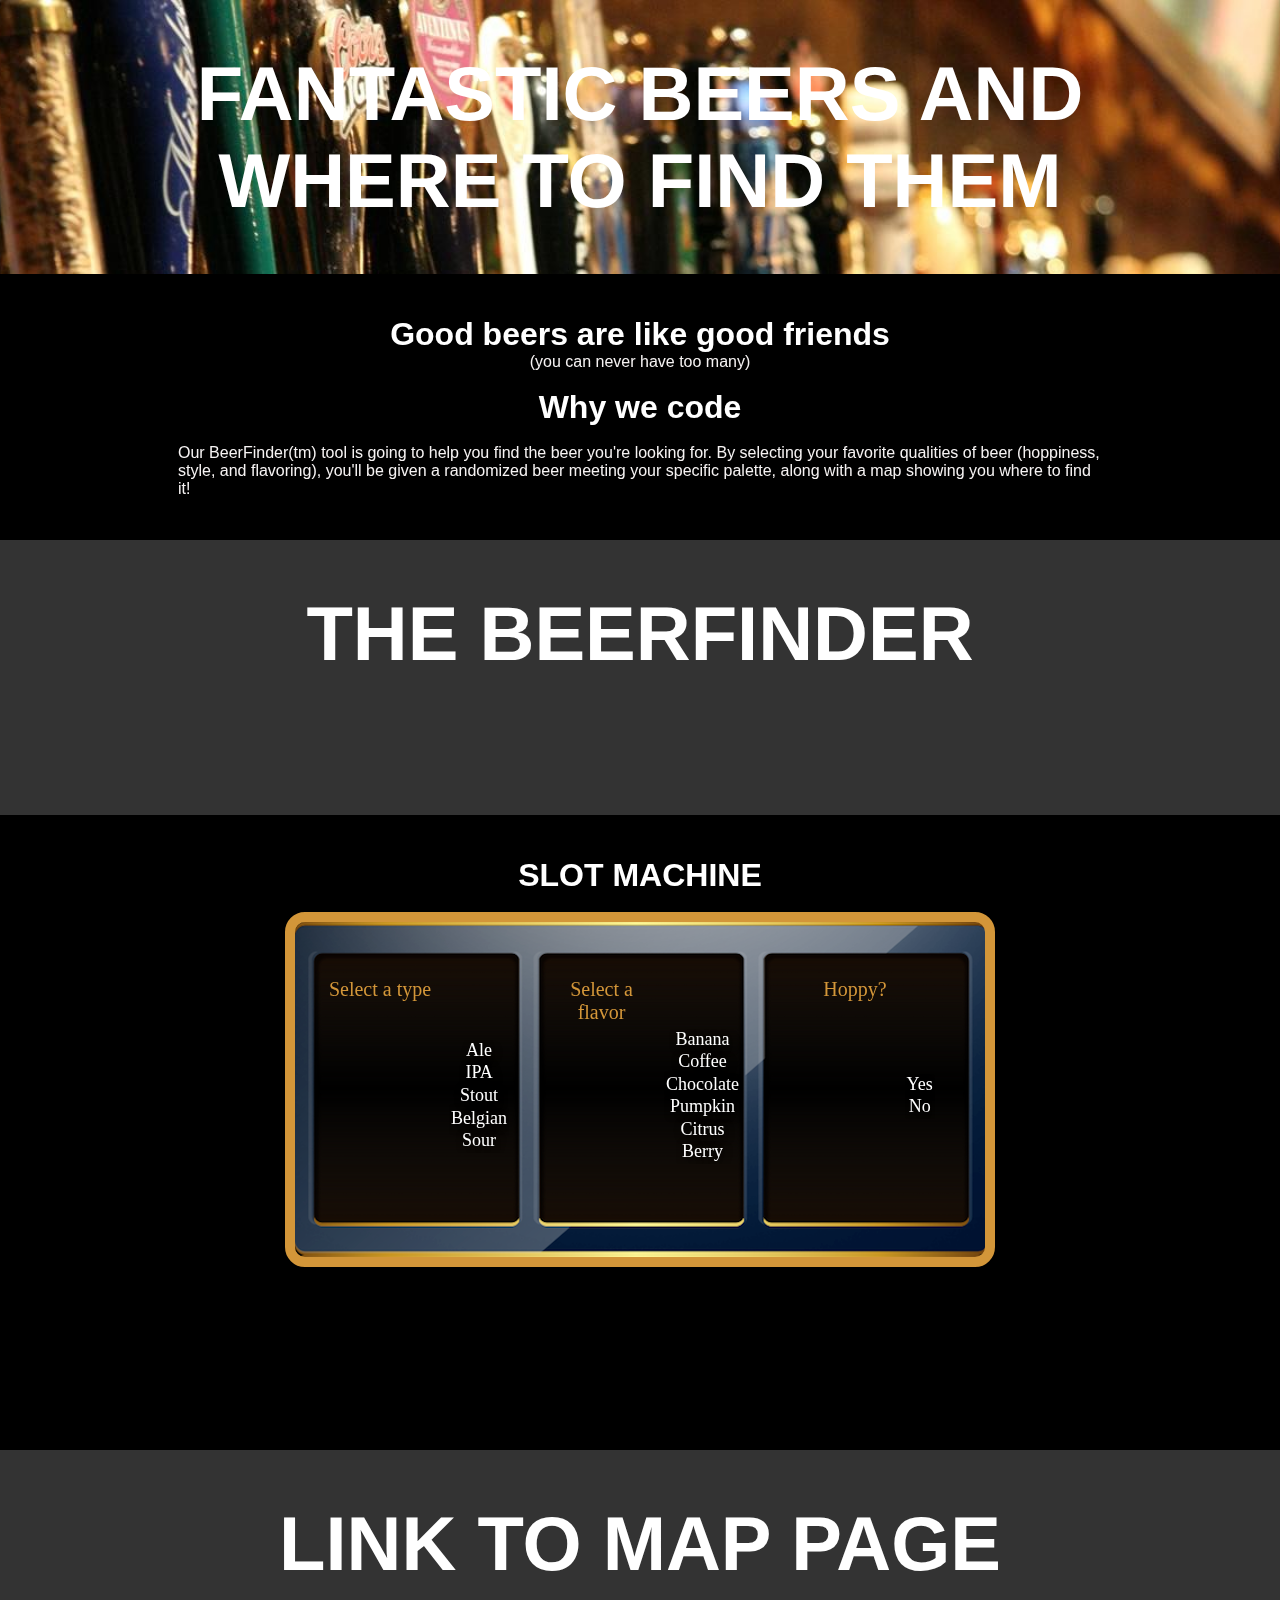
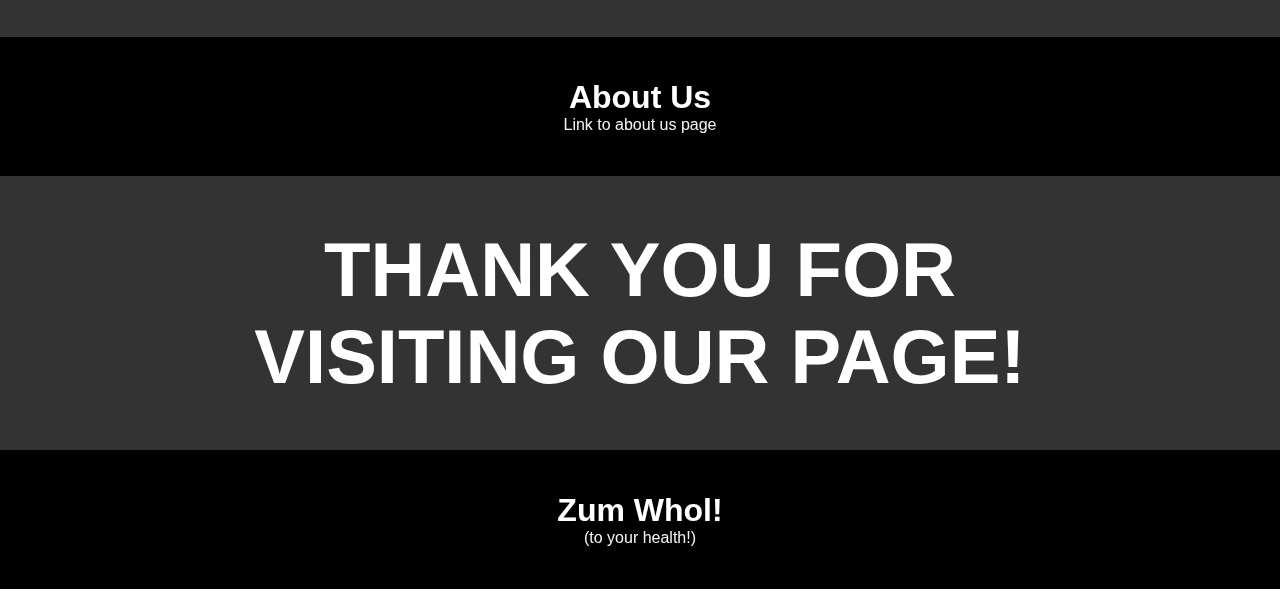
==== index.html @ 8850d7d5 "timeout and play again button" ====
<!DOCTYPE html>
<html>
<head>
  <title>Fantastic Beers and Where to Find Them</title>
  <link href="html/style.css" rel="stylesheet" type='text/css'>
  <link rel="stylesheet" type="text/css" href="html/cssparallax.css">
</head>
<body>
  <div class="main">
    <div class="wrapper">
      <div class="ccparallaxeff">
        <!-- PARALLAX CONTAINERS -->
        <!-- CONTAINER ONE -->
        <div class="parallaxOne">
          <div class="container">
            <h1>Fantastic Beers and Where to Find Them</h1>
          </div>
        </div>
        <div class="plax content">
          <div class="container">
            <div class="headlines">
              <h2>Good beers are like good friends</h2>
              <p>(you can never have too many)</p>\
              <br>
            </div>
            <div class="contentarea">
              <h2>Why we code</h2>
              <p>Our BeerFinder(tm) tool is going to help you find the beer you're looking for. By selecting your favorite qualities of beer (hoppiness, style, and flavoring), you'll be given a randomized beer meeting your specific palette, along with a map showing you where to find it!</p>
            </div>
          </div>
        </div>
        <!-- END CONTAINER ONE -->
        <!-- PLACEHOLDER VIDEO -->
        <div class="fbwft-parallaxvideo">
          <video autoplay muted loop>
            <source src="https://player.vimeo.com/external/158148793.hd.mp4?s=8e8741dbee251d5c35a759718d4b0976fbf38b6f&profile_id=119&oauth2_token_id=57447761">
              <source src="https://player.vimeo.com/external/158148793.hd.mp4?s=8e8741dbee251d5c35a759718d4b0976fbf38b6f&profile_id=119&oauth2_token_id=57447761">
              </video>
              <h1>The BeerFinder</h1>
            </div>
            <!-- END PLACEHOLDER VIDEO -->
            <!-- CONTAINER TWO -->
            <div class="plax content">
              <div class="container">
                <div class="contentarea">
                  <h2>SLOT MACHINE</h2>
                  <br>
                  <section class="slot_machine">
                    <fieldset id="slot1">
                      <p id="p_type" class="category_header">Select a type</p>
                      <form id="type">

                        <br>
                        <select name="type" size="5">
                          <option value="ale">Ale</option>
                          <option value="ipa">IPA</option>
                          <option value="stout">Stout</option>
                          <option value="belgian">Belgian</option>
                          <option value="sour">Sour</option>
                        </select>
                      </form>
                    </fieldset>
                    <fieldset id="slot2">
                      <p id="p_flavor" class="category_header">Select a flavor</p>
                      <form id="flavor">

                        <br>
                        <select name="flavor" size="6">
                          <option value="banana">Banana</option>
                          <option value="coffee">Coffee</option>
                          <option value="chocolate">Chocolate</option>
                          <option value="pumpkin">Pumpkin</option>
                          <option value="citrus">Citrus</option>
                          <option value="berry">Berry</option>
                        </select>
                      </form>
                    </fieldset>
                    <fieldset id="slot3">
                      <p id="p_hoppy" class="category_header">Hoppy?</p>
                      <form id="hoppy">

                        <br>
                        <select name="hoppy" size="2">
                          <option value="yes">Yes</option>
                          <option value="no">No</option>
                        </select>

                      </form>
                    </fieldset>
                  </section>
                  <fieldset class="submit_button">
                    <form id='button_holder'>
                      <input type="submit" value="" id="beer_button">
                    </form>
                  </fieldset>

                  <div>
                    <img src="" id="result">
                  </div>

                </div>
              </div>
            </div>

            <!-- END CONTAINER TWO -->
            <!-- CONTAINER THREE -->
            <div class="parallaxTwo">
              <div class="container">
                <h1>LINK TO MAP PAGE</h1>
              </div>
            </div>
            <div class="plax content">
              <div class="container">
                <div class="headlines">
                  <h2>About Us</h2>
                  <p>Link to about us page</p>
                </div>
              </div>
            </div>
            <!-- END CONTAINER THREE -->
            <!-- CONTAINER FOUR -->
            <div class="parallaxThree">
              <div class="container">
                <h1>Thank you for visiting our page!</h1>
              </div>
            </div>
            <div class="plax content">
              <div class="container">
                <div class="headlines">
                  <h2>Zum Whol!</h2>
                  <p>(to your health!)</p>
                </div>
              </div>
            </div>
          </div>
          <!-- END OF CONTAINER FOUR -->
          <!-- END OF PARALLAX VIEW -->
        </div>
      </div>
    </div>
  </div>

  <script type="text/javascript" src="http://code.jquery.com/jquery-latest.min.js"></script>
  <script type="text/javascript" charset="utf-8"></script>
  <script type="text/javascript" src="app.js"></script>
  <script src="jquery.glow.js" type="text/javascript"></script>

</body>
<!--Added plugin to make final image result 'glow': https://github.com/MisterDr/JQuery-Glow, jquery.glow.js -->
</html>
---- html/style.css ----
h1 {
  font-family: 'Suez One', serif;
  font-color: #AA6C39;
}

#video-background {
  position: fixed;
  right: 0;
  bottom: 0;
  min-width: 100%;
  min-height: 100%;
  width: auto;
  height: auto;
  z-index: -100;
}

body {
  margin: 0;
  padding: 0;
  background: #333;
  background-attachment: fixed;
  background-size: cover;
}


.slot_machine {
  display: flex;
  justify-content: center;
  width: 690px;
  height: 335px;
  background-image: url("../assets/slot-machine.png");
  margin: 0 auto;
  border: #D39639 solid 10px;
  border-radius: 20px;

}

form {
  display: flex;
  justify-content: center;
  flex-direction: column;
}

select {
  background-color: inherit;
  border: none;
  color: white;
  text-shadow: 2px 2px 8px black;
  font-family: fantasy;
  font-size: 18px;
}

option {
  text-align: center;
}

li {
  display: flex;
  justify-content: space-around;
   /*text-align: center;*/
}

.submit_button {
  margin: 0 auto;
  width: 20%;
  padding-top: .7em;
}

.slot {
  display: flex;
  justify-content: center;
  list-style: none;
  flex-direction: column;
}

.slot3 {
  display: flex;
  justify-content: center;
  list-style: none;
  flex-direction: column;
  margin-right: 1em;
}

.slot_title {
  color: black;
  font-size: 40;
  font-weight: bolder;
  font-family: fantasy;
  padding: 1em 1em 1em 0;
}

.slot_styling {
  color: black;
  font-size: 40;
  font-weight: bold;
  font-family: fantasy;
  padding: 1em 1em 5% 0;
}

.img_slot_styling {
  padding: 1em 1em 1em 0;
  display: flex;
  justify-content: center;
}

.placeholder_styling {
  /*padding: 1em 1em 1em 0;*/
  display: flex;
  justify-content: center;
}

.results_styling {
  /*padding: 1em 1em 1em 0;*/
  display: flex;
  justify-content: center;
  padding-bottom: 7em;
  padding-right: .5em;

}


/*Beer button:*/
/*input {
  display: flex;
  justify-content: center;
  width: 100px;
  height: 100px;
  border: none;
  margin-top: .2em;
  margin-left: 3.3em;
}*/

fieldset {
  width: 100%;
  display: flex;
  justify-content: center;
  border: none;

}

#slot1 p {
  color: #D39639;
  text-align: center;
  font-family: fantasy;
  font-size: 20px;
  padding-top: 2.5em;
}

#slot2 p {
  color: #D39639;
  text-align: center;
  font-family: fantasy;
  font-size: 20px;
  padding-top: 2.5em;
}

#slot3 p {
  color: #D39639;
  text-align: center;
  font-family: fantasy;
  font-size: 20px;
  padding-top: 2.5em;
}

#button_holder {
  display: flex;
  justify-content: center;
}

#beer_button {
  background: url("../assets/button.png") no-repeat;
  text-decoration: none;
  display: flex;
  justify-content: center;
  width: 106px;
  height: 99px;
  border: none;
  margin-top: .2em;
  margin-left: 3.3em;
}

#playAgain_button {
  background: url("../assets/gold_button.png") no-repeat;
  text-decoration: none;
  border: none;
  width: 120px;
  height: 112px;
}

#beer_button:focus{
  outline: none;

}

#beer_button:active{
  width: 200px;
}
/*
#p_type {
  text-align: center;
  padding-left: .5em;
}*/

/* Animation css*/

.swing {
  opacity: 0;
  transform: rotateY(-90deg);
  transition: all 1.5s cubic-bezier(.36,-0.64,.34,1.76);
}

.show {
  opacity: 1;
  transform: rotateY(-180deg);
  transition: all 1.5s cubic-bezier(.36,-0.64,.34,1.76);
}

.show_result {
  opacity: 1;
  transform: rotateY(360deg);
  transition: all 1.5s cubic-bezier(.36,-0.64,.34,1.76);
}

.blink {
  font-size: 22px;
  padding-top: 0px;
  /*-webkit-animation:colorchange 20s infinite
  alternate;*/
  animation: blinker 1s linear infinite;
}

@keyframes blinker {
  50% { opacity: 0; }
}

/*Changing color of result name:*/

/*@-webkit-keyframes colorchange {
  0% {

    color: blue;
  }

  10% {

    color: #8e44ad;
  }

  20% {

    color: #1abc9c;
  }

  30% {

    color: #d35400;
  }

  40% {

    color: blue;
  }

  50% {

    color: #34495e;
  }

  60% {

    color: blue;
  }

  70% {

    color: #2980b9;
  }
  80% {

    color: #f1c40f;
  }

  90% {

    color: #2980b9;
  }

  100% {

    color: pink;
  }
}*/
---- html/cssparallax.css ----
.container {
  max-width: 960px;
  margin: 0 auto;
}

.parallaxOne {
  background-image: url("IndexImages/beertaps.jpg");
  background-attachment: fixed;
  background-position: 50% 50%;
  background-repeat: no-repeat;
  background-size: cover;
  padding-bottom: 50px;
  padding-top: 50px;
}

.parallaxTwo {
  background-image: url("IndexImages/beerflight.jpg");
  background-attachment: fixed;
  background-position: 50% 50%;
  background-repeat: no-repeat;
  background-size: cover;
  padding-bottom: 50px;
  padding-top: 50px;
}

.parallaxThree {
  background-image: url("IndexImages/beertanks.jpeg");
  background-attachment: fixed;
  background-position: 50% 50%;
  background-repeat: no-repeat;
  background-size: cover;
  padding-bottom: 50px;
  padding-top: 50px;
}

.plax:last-child {
  margin-bottom: 0;
}

.content {
  background: none repeat scroll 0 0 black;
  padding: 42px 0;
}

.fbwft-parallaxvideo {
  height: 175px;
  padding-bottom: 50px;
  padding-top: 50px;
}

.fbwft-parallaxvideo video{
  min-width: 100%;
  position: fixed;
  top:0;
  z-index: -100;
}

.fbwft-parallaxvideo h1 {
  color: #fff;
  font-size: 76px;
  font-weight: 700;
  text-align: center;
  text-transform: uppercase;
}

h2 {
  color: #fff;
  font-family: "PT Sans",sans-serif;
  font-size: 32px;
  margin: 0;
  text-align: center;
}

h1 {
  font-family: "PT Sans",sans-serif;
  font-weight: 700;
  font-size: 76px;
  text-align: center;
  text-transform: uppercase;
  color:#FFF;
  margin: 0;
}

p {
  font-family: "PT Sans",sans-serif;
  font-size: 16px;
  font-weight: 300;
  margin: 0;
  color:#f6f3f3;
  text-align: center;
}

.contentarea p {
  font-family: "PT Sans",sans-serif;
  font-size: 16px;
  font-weight: 300;
  margin: 0;
  color:#f6f3f3;
  text-align: left;
  padding-top: 18px;
  padding-left: 18px;
  padding-right: 18px;
}
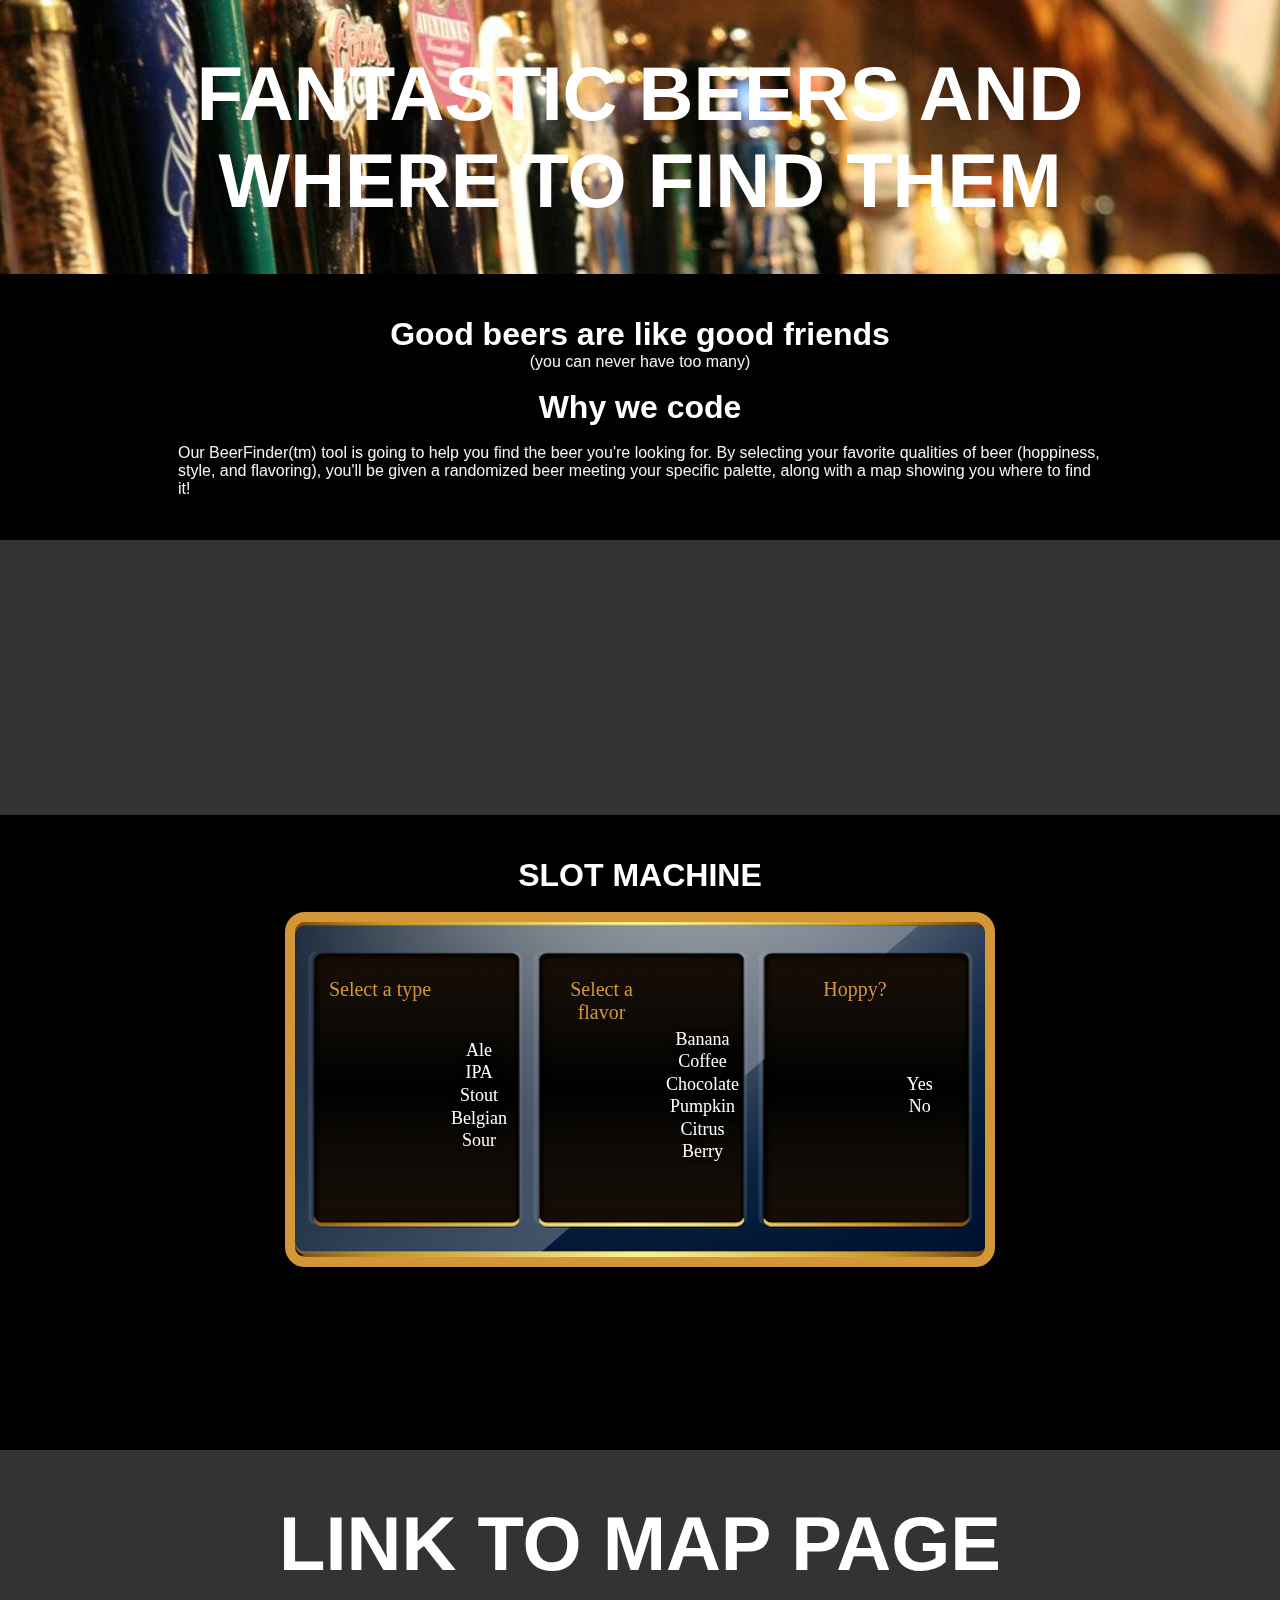
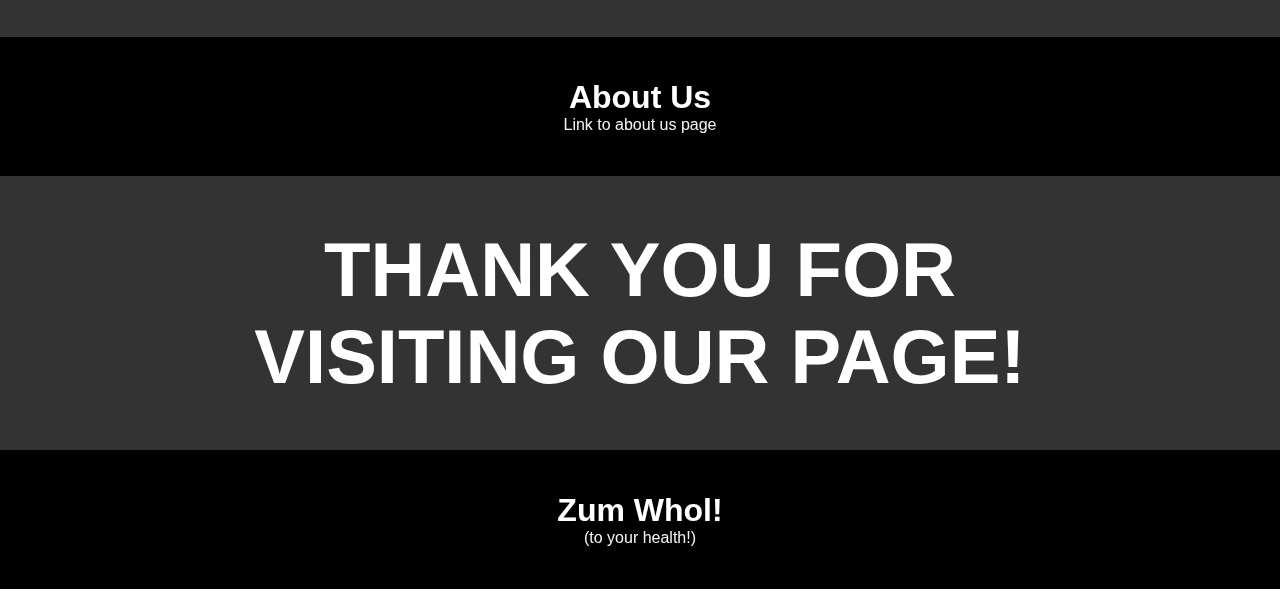
==== commit 66070e9d: "Merge branch 'slot_animation' of https://github.com/Pmookerjee/201_Final_Project into slot_animation" ====
--- a/index.html
+++ b/index.html
@@ -1,4 +1,4 @@
-<!DOCTYPE html>
+<!DOCTYPE HTML>
 <html>
 <head>
   <title>Fantastic Beers and Where to Find Them</title>
@@ -33,10 +33,10 @@
         <!-- PLACEHOLDER VIDEO -->
         <div class="fbwft-parallaxvideo">
           <video autoplay muted loop>
-            <source src="https://player.vimeo.com/external/158148793.hd.mp4?s=8e8741dbee251d5c35a759718d4b0976fbf38b6f&profile_id=119&oauth2_token_id=57447761">
-              <source src="https://player.vimeo.com/external/158148793.hd.mp4?s=8e8741dbee251d5c35a759718d4b0976fbf38b6f&profile_id=119&oauth2_token_id=57447761">
-              </video>
-              <h1>The BeerFinder</h1>
+            <source src="BREWERY1.mp4" type="video/webm">
+              <source src="BREWERY1.mp4" type="video/mp4">
+            <h1>The BeerFinder</h1>
+            </video>
             </div>
             <!-- END PLACEHOLDER VIDEO -->
             <!-- CONTAINER TWO -->
@@ -89,9 +89,10 @@
                     </fieldset>
                   </section>
                   <fieldset class="submit_button">
-                    <form id='button_holder'>
+                    <div id='button_holder'>
                       <input type="submit" value="" id="beer_button">
-                    </form>
+                      <input type="submit" value="Try Again?" id="playAgain_button">
+                    </div>
                   </fieldset>
 
                   <div>
@@ -137,10 +138,11 @@
           <!-- END OF PARALLAX VIEW -->
         </div>
       </div>
-    </div>
-  </div>
 
   <script type="text/javascript" src="http://code.jquery.com/jquery-latest.min.js"></script>
+  <script type="text/javascript" charset="utf-8">
+
+</script>
   <script type="text/javascript" charset="utf-8"></script>
   <script type="text/javascript" src="app.js"></script>
   <script src="jquery.glow.js" type="text/javascript"></script>
--- a/html/style.css
+++ b/html/style.css
@@ -41,7 +41,10 @@
   justify-content: center;
   flex-direction: column;
 }
-
+select:focus {
+  outline: 0;
+  outline-color: none;
+}
 select {
   background-color: inherit;
   border: none;
@@ -49,11 +52,25 @@
   text-shadow: 2px 2px 8px black;
   font-family: fantasy;
   font-size: 18px;
+  outline: 0;
+  overflow: hidden;
+}
+
+textarea {
+  outline: 0;
+  box-shadow: none;
 }
 
 option {
   text-align: center;
-}
+  border: none;
+  outline: 0;
+}
+
+option:focus {
+  outline: none;
+}
+
 
 li {
   display: flex;
@@ -114,22 +131,9 @@
   /*padding: 1em 1em 1em 0;*/
   display: flex;
   justify-content: center;
-  padding-bottom: 7em;
+  padding-bottom: 7.5em;
   padding-right: .5em;
-
-}
-
-
-/*Beer button:*/
-/*input {
-  display: flex;
-  justify-content: center;
-  width: 100px;
-  height: 100px;
-  border: none;
-  margin-top: .2em;
-  margin-left: 3.3em;
-}*/
+}
 
 fieldset {
   width: 100%;
@@ -181,11 +185,36 @@
 }
 
 #playAgain_button {
-  background: url("../assets/gold_button.png") no-repeat;
+  visibility: hidden;
+}
+
+.showPlayAgainButton {
+  /*background: url("../assets/gold_button.png") no-repeat;*/
   text-decoration: none;
   border: none;
-  width: 120px;
-  height: 112px;
+  /*width: 120px;
+  height: 112px;*/02173A
+  background: #db9937;
+  background-image: -webkit-linear-gradient(top, #db9937, #02173A);
+  background-image: -moz-linear-gradient(top, #db9937, #02173A);
+  background-image: -ms-linear-gradient(top, #db9937, #02173A);
+  background-image: -o-linear-gradient(top, #db9937, #02173A);
+  background-image: linear-gradient(to bottom, #db9937, #02173A);
+  -webkit-border-radius: 6;
+  -moz-border-radius: 6;
+  border-radius: 6px;
+  text-shadow: 1px 1px 3px #666666;
+  font-family: fantasy;
+  color: black;
+  font-size: 24px;
+  font-weight: bold;
+  padding: 15px 3px 15px 3px;
+}
+
+.showPlayAgainButton:hover {
+  background: #02173A;
+  text-decoration: none;
+  border: none;
 }
 
 #beer_button:focus{
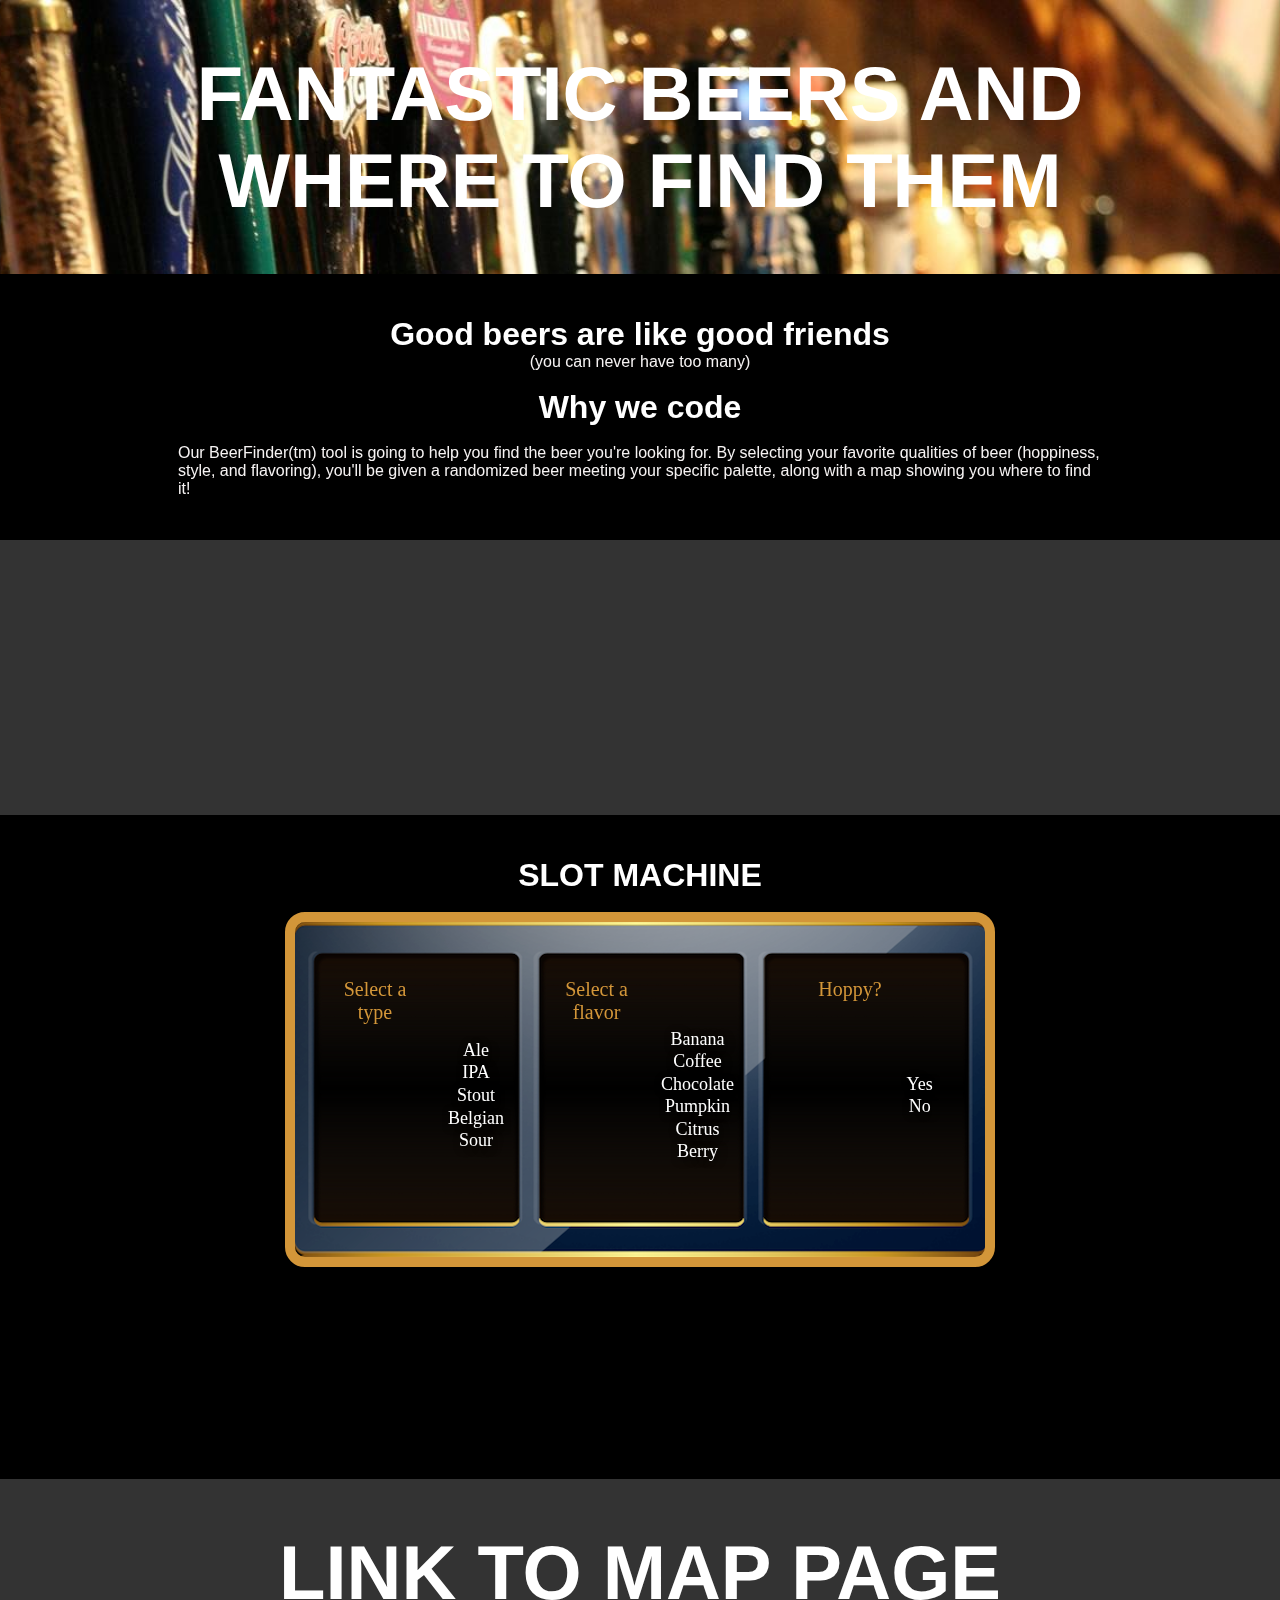
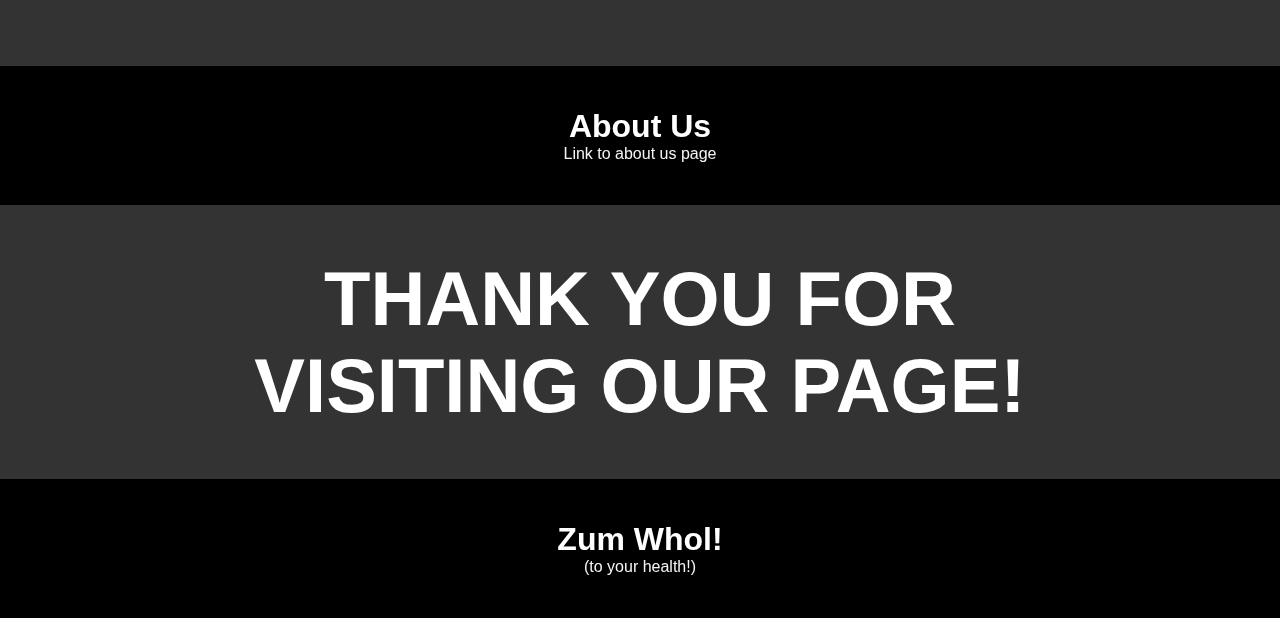
==== commit f3a7ac93: "Merge pull request #28 from Pmookerjee/final_stuff" ====
--- a/index.html
+++ b/index.html
@@ -149,4 +149,5 @@
 
 </body>
 <!--Added plugin to make final image result 'glow': https://github.com/MisterDr/JQuery-Glow, jquery.glow.js -->
+<!--Css animation style borrowed from https://cssanimation.rocks/list-items/-->
 </html>
--- a/html/style.css
+++ b/html/style.css
@@ -54,6 +54,7 @@
   font-size: 18px;
   outline: 0;
   overflow: hidden;
+  padding: 5px;
 }
 
 textarea {
@@ -172,20 +173,21 @@
   justify-content: center;
 }
 
-#beer_button {
-  background: url("../assets/button.png") no-repeat;
-  text-decoration: none;
-  display: flex;
-  justify-content: center;
-  width: 106px;
-  height: 99px;
+/*#beer_button {
+  background: url("../assets/BeerTap_Active_nbg.png") no-repeat;
+  text-decoration: none;
+  display: flex;
+  justify-content: center;
+  width: 225px;
+  height: 82px;
   border: none;
   margin-top: .2em;
   margin-left: 3.3em;
-}
+}*/
 
 #playAgain_button {
   visibility: hidden;
+  border: none;
 }
 
 .showPlayAgainButton {
@@ -195,6 +197,7 @@
   /*width: 120px;
   height: 112px;*/02173A
   background: #db9937;
+  z-index: 10000000;
   background-image: -webkit-linear-gradient(top, #db9937, #02173A);
   background-image: -moz-linear-gradient(top, #db9937, #02173A);
   background-image: -ms-linear-gradient(top, #db9937, #02173A);
@@ -205,25 +208,59 @@
   border-radius: 6px;
   text-shadow: 1px 1px 3px #666666;
   font-family: fantasy;
-  color: black;
+  color: white;
   font-size: 24px;
   font-weight: bold;
   padding: 15px 3px 15px 3px;
 }
 
+.showPlayAgainButton:active {
+  border: none;
+  background: #02173A;
+  text-decoration: none;
+  font-weight: bold;
+}
+
 .showPlayAgainButton:hover {
   background: #02173A;
   text-decoration: none;
   border: none;
 }
 
+#beer_button {
+  visibility: hidden;
+  /*background: url("../assets/BeerTap_Active_nbg.png");
+  width: 225px;
+  height: 82px;*/
+  background: url("../assets/button2.png");
+  width: 137px;
+  height: 128px;
+  overflow: hidden;
+  display: flex;
+  justify-content: center;
+  border: none;
+  margin-top: .2em;
+  margin-left: 5em;
+  text-decoration: none;
+  opacity: .7;
+}
+
+#beer_button:hover {
+  opacity: 1;
+  border: none;
+  outline: none;
+}
+
 #beer_button:focus{
   outline: none;
-
+  opacity: .7;
+  border: none;
 }
 
 #beer_button:active{
-  width: 200px;
+  opacity: .7;
+  outline: none;
+  border: none;
 }
 /*
 #p_type {
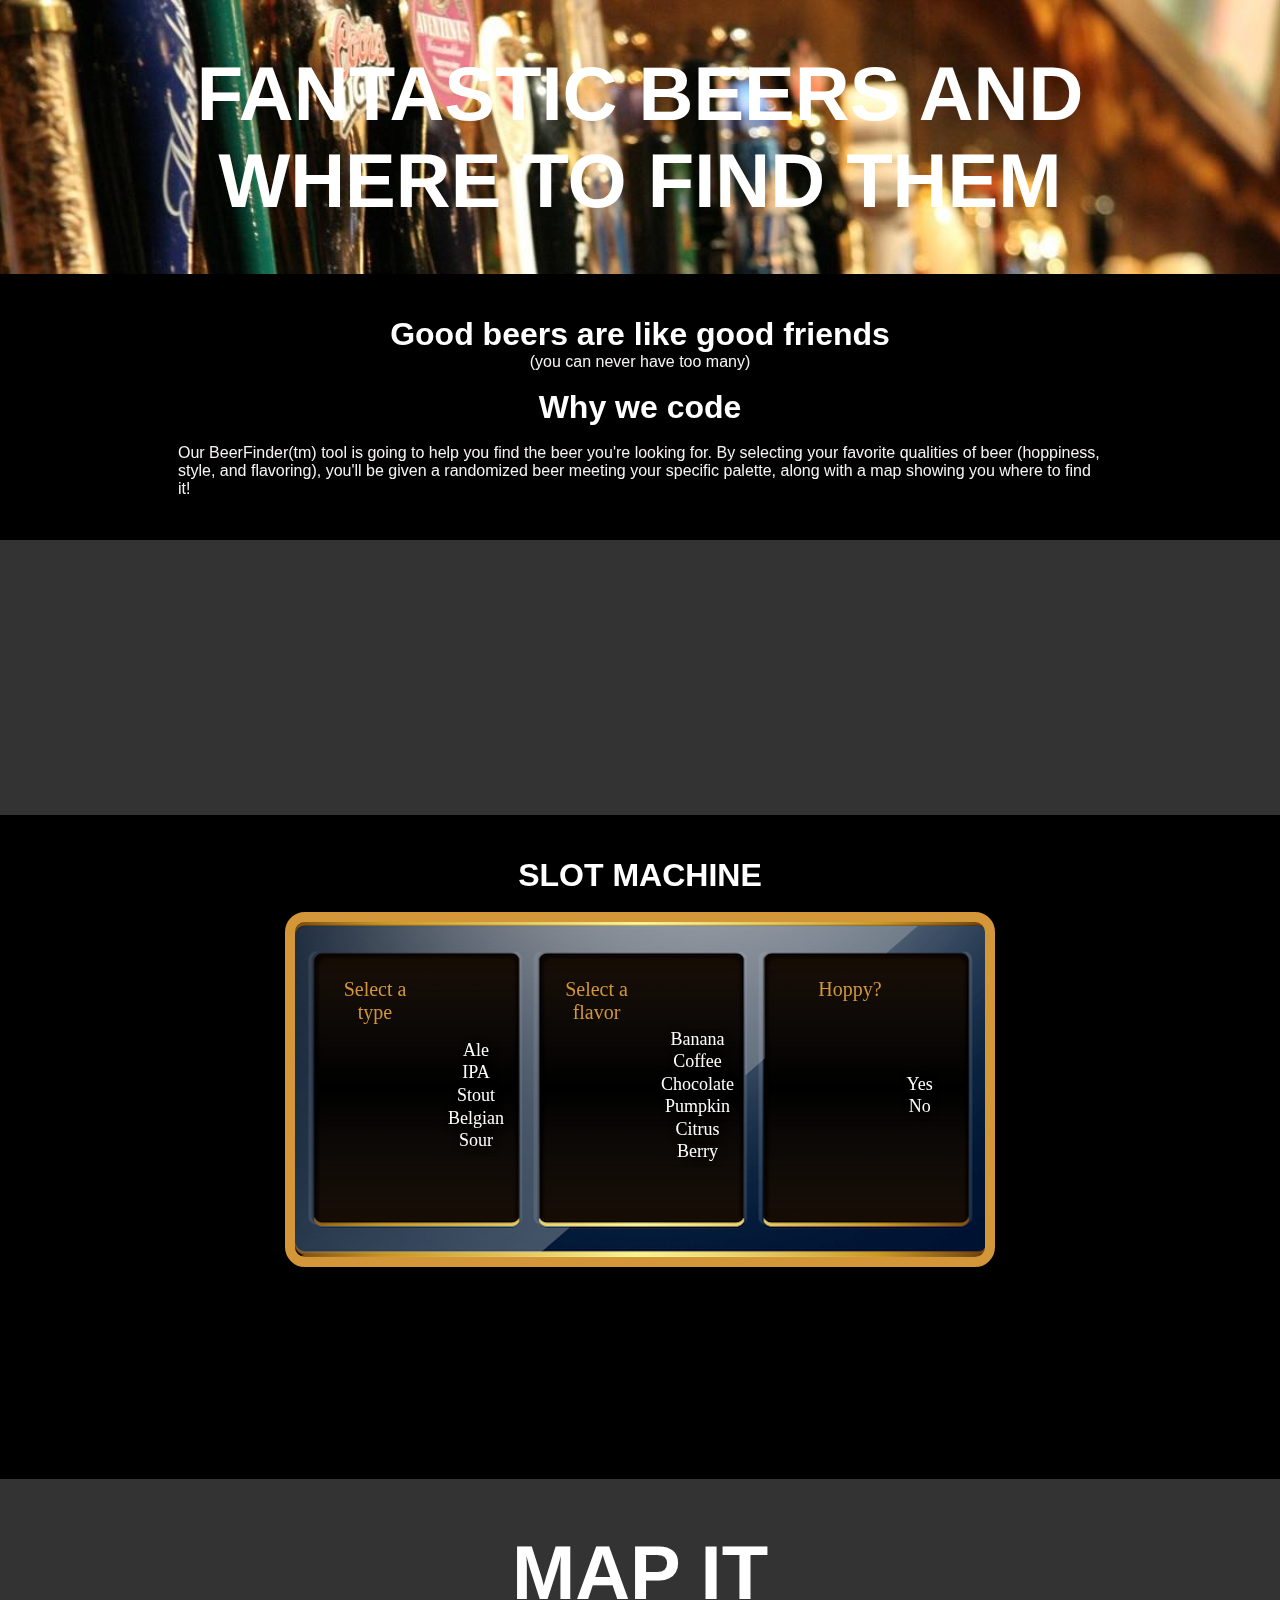
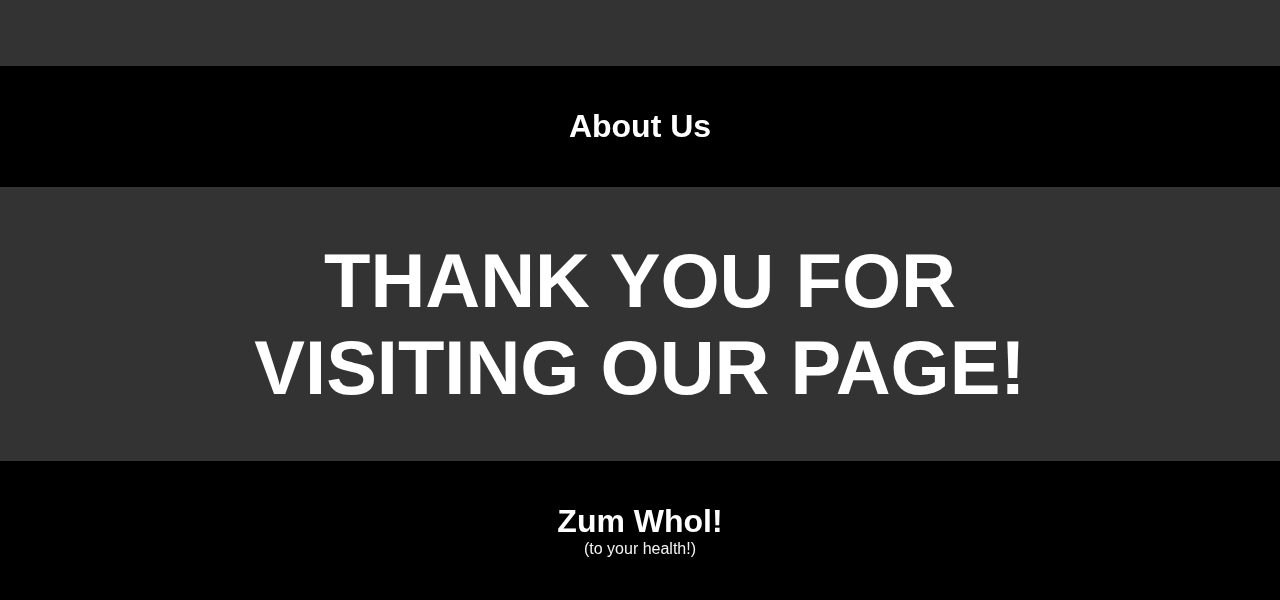
==== commit 8fbf7ee9: "Merge pull request #35 from Pmookerjee/json_population" ====
--- a/index.html
+++ b/index.html
@@ -107,14 +107,14 @@
             <!-- CONTAINER THREE -->
             <div class="parallaxTwo">
               <div class="container">
-                <h1>LINK TO MAP PAGE</h1>
+                <h1><a id="map_link" class="links" href="">Map It</a></h1>
               </div>
             </div>
             <div class="plax content">
               <div class="container">
                 <div class="headlines">
-                  <h2>About Us</h2>
-                  <p>Link to about us page</p>
+                  <h2><a class="links" href="html/about.html">About Us</a></h2>
+
                 </div>
               </div>
             </div>
--- a/html/style.css
+++ b/html/style.css
@@ -2,6 +2,11 @@
 h1 {
   font-family: 'Suez One', serif;
   font-color: #AA6C39;
+}
+
+.links {
+  text-decoration: none;
+  color: white;
 }
 
 #video-background {
@@ -117,7 +122,7 @@
 }
 
 .img_slot_styling {
-  padding: 1em 1em 1em 0;
+  padding-right: .5em;
   display: flex;
   justify-content: center;
 }
@@ -133,8 +138,13 @@
   display: flex;
   justify-content: center;
   padding-bottom: 7.5em;
-  padding-right: .5em;
-}
+  padding-right: 1em;
+}
+
+/*.category_header {
+  display: flex;
+  justify-content: center;
+}*/
 
 fieldset {
   width: 100%;
@@ -173,29 +183,14 @@
   justify-content: center;
 }
 
-/*#beer_button {
-  background: url("../assets/BeerTap_Active_nbg.png") no-repeat;
-  text-decoration: none;
-  display: flex;
-  justify-content: center;
-  width: 225px;
-  height: 82px;
-  border: none;
-  margin-top: .2em;
-  margin-left: 3.3em;
-}*/
-
 #playAgain_button {
   visibility: hidden;
   border: none;
 }
 
 .showPlayAgainButton {
-  /*background: url("../assets/gold_button.png") no-repeat;*/
-  text-decoration: none;
-  border: none;
-  /*width: 120px;
-  height: 112px;*/02173A
+  text-decoration: none;
+  border: none;
   background: #db9937;
   z-index: 10000000;
   background-image: -webkit-linear-gradient(top, #db9937, #02173A);
@@ -219,19 +214,18 @@
   background: #02173A;
   text-decoration: none;
   font-weight: bold;
+  outline: none;
 }
 
 .showPlayAgainButton:hover {
   background: #02173A;
   text-decoration: none;
   border: none;
+  outline: none;
 }
 
 #beer_button {
   visibility: hidden;
-  /*background: url("../assets/BeerTap_Active_nbg.png");
-  width: 225px;
-  height: 82px;*/
   background: url("../assets/button2.png");
   width: 137px;
   height: 128px;
@@ -262,11 +256,6 @@
   outline: none;
   border: none;
 }
-/*
-#p_type {
-  text-align: center;
-  padding-left: .5em;
-}*/
 
 /* Animation css*/
 
@@ -291,69 +280,9 @@
 .blink {
   font-size: 22px;
   padding-top: 0px;
-  /*-webkit-animation:colorchange 20s infinite
-  alternate;*/
   animation: blinker 1s linear infinite;
 }
 
 @keyframes blinker {
   50% { opacity: 0; }
 }
-
-/*Changing color of result name:*/
-
-/*@-webkit-keyframes colorchange {
-  0% {
-
-    color: blue;
-  }
-
-  10% {
-
-    color: #8e44ad;
-  }
-
-  20% {
-
-    color: #1abc9c;
-  }
-
-  30% {
-
-    color: #d35400;
-  }
-
-  40% {
-
-    color: blue;
-  }
-
-  50% {
-
-    color: #34495e;
-  }
-
-  60% {
-
-    color: blue;
-  }
-
-  70% {
-
-    color: #2980b9;
-  }
-  80% {
-
-    color: #f1c40f;
-  }
-
-  90% {
-
-    color: #2980b9;
-  }
-
-  100% {
-
-    color: pink;
-  }
-}*/
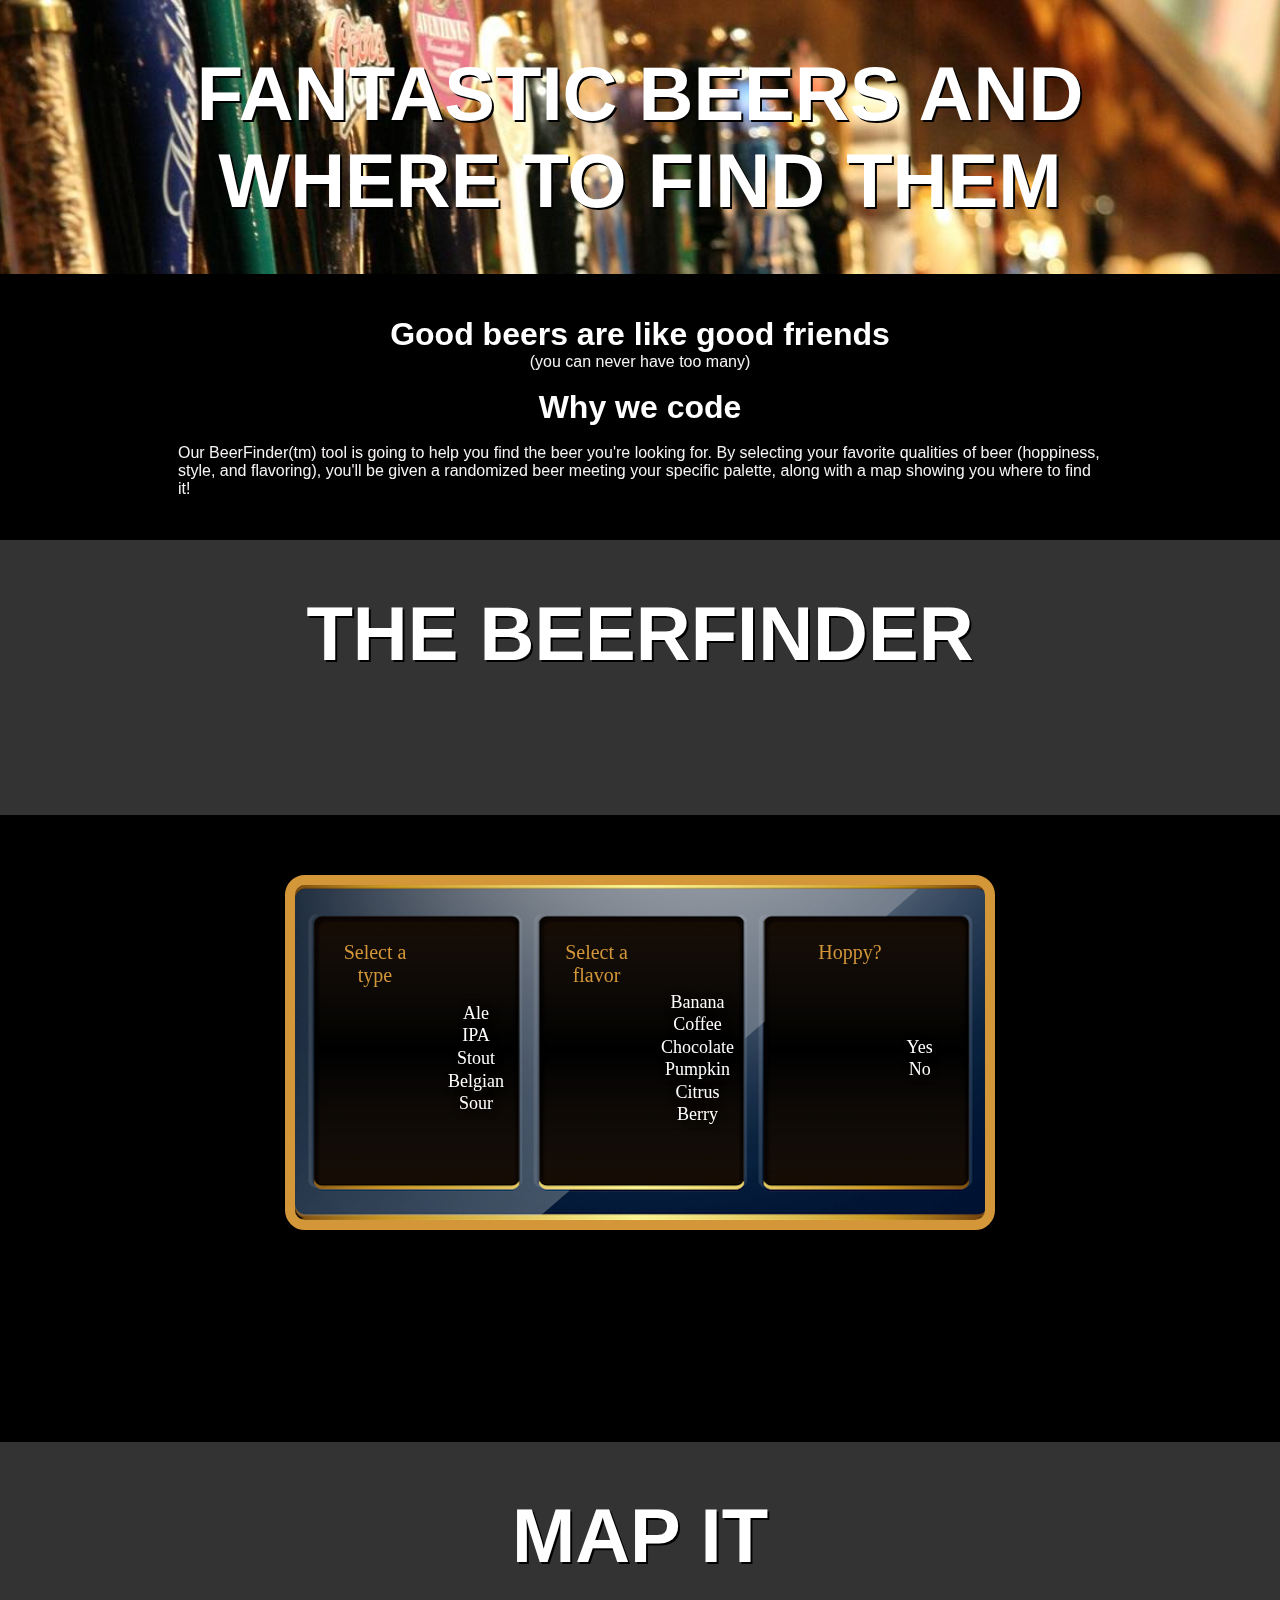
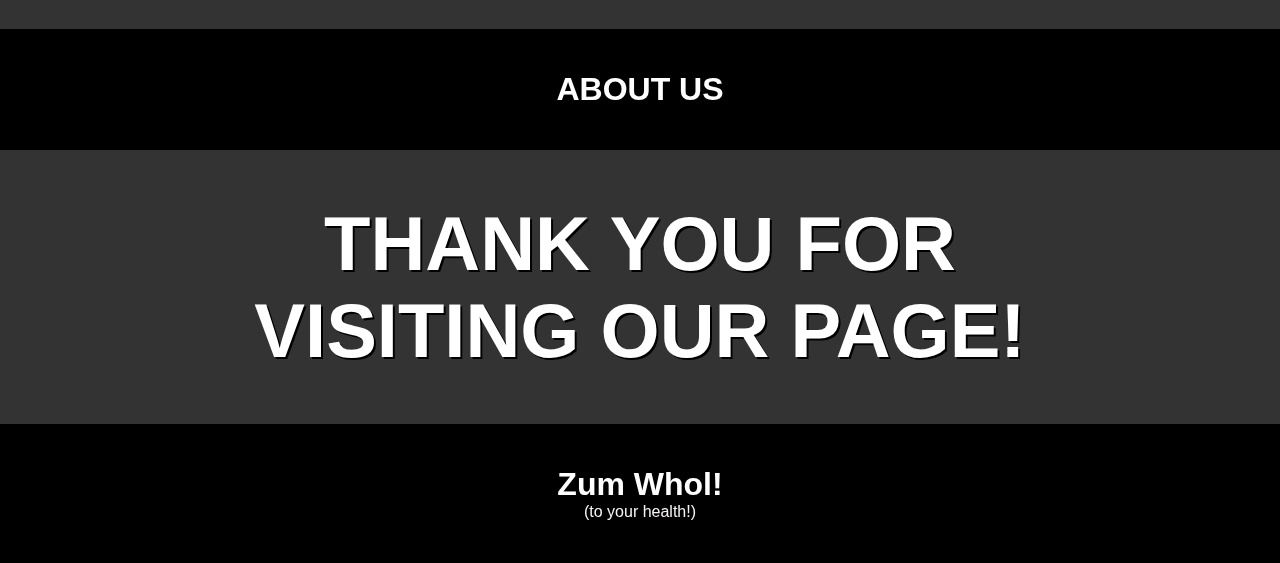
==== commit aa8b8a64: "Merge pull request #40 from Pmookerjee/presentation_windup" ====
--- a/index.html
+++ b/index.html
@@ -4,6 +4,7 @@
   <title>Fantastic Beers and Where to Find Them</title>
   <link href="html/style.css" rel="stylesheet" type='text/css'>
   <link rel="stylesheet" type="text/css" href="html/cssparallax.css">
+  <STYLE> A{text-decoration:none}</STYLE>
 </head>
 <body>
   <div class="main">
@@ -35,15 +36,14 @@
           <video autoplay muted loop>
             <source src="BREWERY1.mp4" type="video/webm">
               <source src="BREWERY1.mp4" type="video/mp4">
+            </video>
             <h1>The BeerFinder</h1>
-            </video>
             </div>
             <!-- END PLACEHOLDER VIDEO -->
             <!-- CONTAINER TWO -->
             <div class="plax content">
               <div class="container">
                 <div class="contentarea">
-                  <h2>SLOT MACHINE</h2>
                   <br>
                   <section class="slot_machine">
                     <fieldset id="slot1">
@@ -107,14 +107,13 @@
             <!-- CONTAINER THREE -->
             <div class="parallaxTwo">
               <div class="container">
-                <h1><a id="map_link" class="links" href="">Map It</a></h1>
+          <h1><a id="map_link" class="links" href="html/map.html">MAP IT</a></h1>
               </div>
             </div>
             <div class="plax content">
               <div class="container">
                 <div class="headlines">
-                  <h2><a class="links" href="html/about.html">About Us</a></h2>
-
+                  <h2><a class="links" href="html/about.html">ABOUT US</a></h2>
                 </div>
               </div>
             </div>
@@ -141,7 +140,6 @@
 
   <script type="text/javascript" src="http://code.jquery.com/jquery-latest.min.js"></script>
   <script type="text/javascript" charset="utf-8">
-
 </script>
   <script type="text/javascript" charset="utf-8"></script>
   <script type="text/javascript" src="app.js"></script>
--- a/html/cssparallax.css
+++ b/html/cssparallax.css
@@ -69,6 +69,7 @@
   font-size: 32px;
   margin: 0;
   text-align: center;
+  text-shadow: 2px 2px black;
 }
 
 h1 {
@@ -79,6 +80,16 @@
   text-transform: uppercase;
   color:#FFF;
   margin: 0;
+  text-shadow: 2px 2px black;
+}
+
+a {
+  color: inherit;
+}
+
+.boxhead a {
+    color: #FFFFFF;
+    text-decoration: none;
 }
 
 p {
